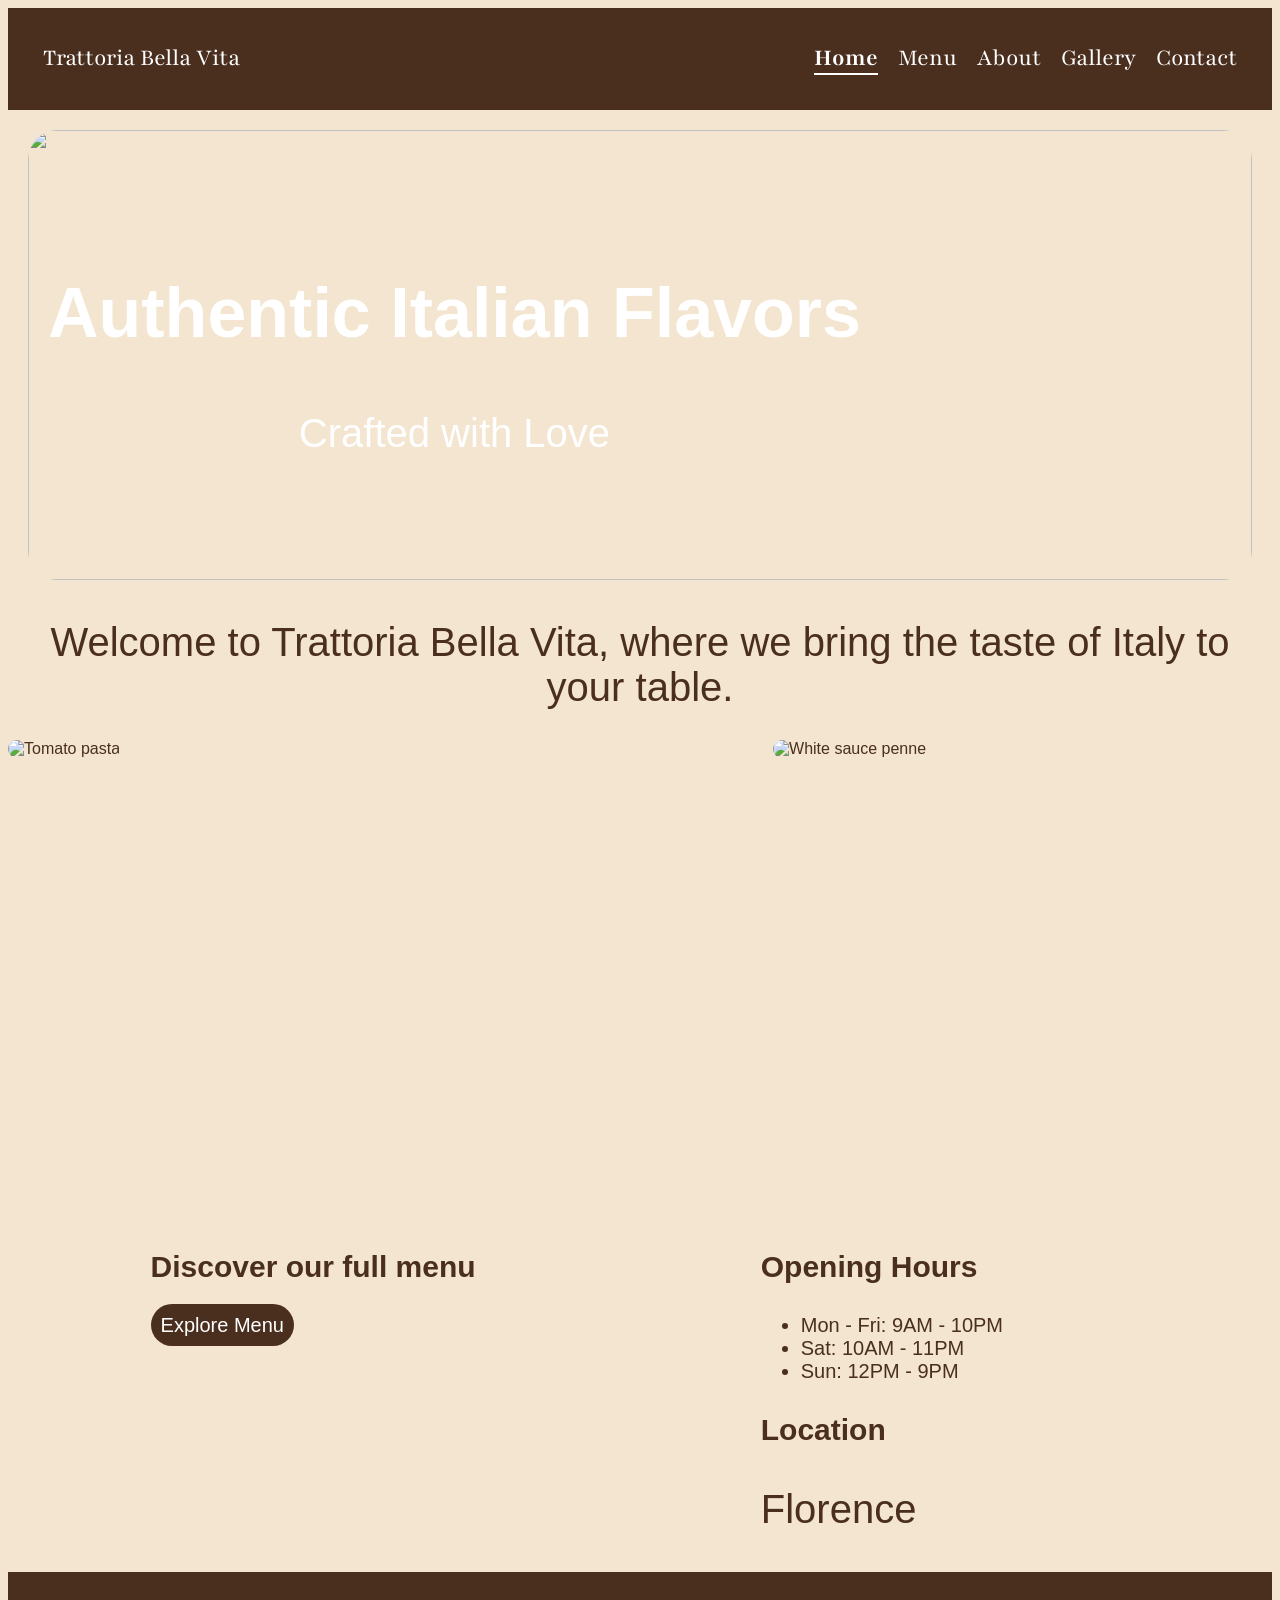
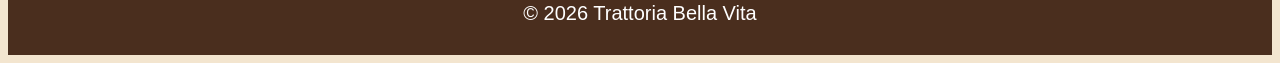
==== index.html @ 94b51648 "completed" ====
<!DOCTYPE html>
<html lang="en">
<head>
    <meta charset="UTF-8">
    <meta name="viewport" content="width=device-width, initial-scale=1.0">
   <title>Trattoria Bella Vita | Home</title>
    <link rel="stylesheet" href="./pages/Home/index.css">
    <link rel="preconnect" href="https://fonts.googleapis.com">
    <link rel="preconnect" href="https://fonts.gstatic.com" crossorigin>
    <link href="https://fonts.googleapis.com/css2?family=Playfair:ital,opsz,wght@0,5..1200,300..900;1,5..1200,300..900&display=swap" rel="stylesheet">
</head>
<body>

    <!-- ================= NAVBAR (USED ON ALL PAGES) ================= -->
    <header class="navbar">
        <div class="logo">Trattoria Bella Vita</div>
        <nav class="nav-links">
            <a href="./index.html" class="active">Home</a>
            <a href="./pages/Menu/menu.html">Menu</a>
            <a href="./pages/About/about.html">About</a>
            <a href="./pages/Gallery/gallery.html">Gallery</a>
            <a href="./pages/Contact/contact.html">Contact</a>
        </nav>
    </header>

    <!-- Hero Section -->
    <section class="hero2">
        <img src="./pages/home/assets/images/homepage.jpeg">
        <div class="hero-content">
            <h2>Authentic Italian Flavors</h2>
            <p>Crafted with Love</p>
        </div>


    </section>

    <!-- Welcome -->
    <section class="welcome">
        <p>
            Welcome to Trattoria Bella Vita, where we bring the taste of Italy to your table.
        </p>
    </section>

    <!-- Featured Dishes -->
    <section class="featured">
        <div class="dish"><img src ="./pages/home/assets/images/dish2.jpeg" alt="Tomato pasta"></div>
        <div class="dish"><video src ="./pages/home/assets/images/dish3.mp4"   autoplay muted loop><video></div>
        <div class="dish"><img src ="./pages/home/assets/images/dish1.jpeg" alt="White sauce penne"></div>
    </section>

    <!-- CTA -->
    <section class="cta">
        <div class="action-button">
            <h3>Discover our full menu</h3>
        <a href="../Menu/menu.html">Explore Menu</a>
    </div>

    <div class="hours">
        <h3>Opening Hours</h3>
        <ul>
            <li>Mon - Fri: 9AM - 10PM</li>
            <li>Sat: 10AM - 11PM</li>
            <li>Sun: 12PM - 9PM</li>
        </ul>

          <h3>Location</h3>
        <p>Florence</p>
    </div>

 
        
    </section>

  

    <!-- Footer -->
    <footer>
        <p>© 2026 Trattoria Bella Vita</p>
    </footer>

</body>
</html>
---- pages/Home/index.css ----
header {
  background-color: #4a2e1e;
  display: flex;
  justify-content: space-between;
  padding: 35px;
  font-size: 25px;
  color: white;

  font-family: "Playfair", serif;
  font-optical-sizing: auto;
  font-weight: 300px;
  font-style: normal;
  font-variation-settings: "wdth" 100;
}
body {
  background-color: #f3e5cf;
  color: #4a2e1e;

  font-family: "Open Sans", sans-serif;
  font-optical-sizing: auto;
  font-weight: 300px;
  font-style: normal;
  font-variation-settings: "wdth" 100;
}
.hours ul li {
  font-size: 20px;
}

nav {
  display: flex;
  gap: 20px;
}

a {
  text-decoration: none;
  color: white;
}

h2 {
  font-size: 70px;
}
p {
  font-size: 40px;
}
h3 {
  font-size: 30px;
}

/* hero */

.hero2 {
  margin-top: 10px;
  display: flex;
  margin: 20px;
  align-items: center;
  position: relative;
  height: 50vh;
}

.hero2 img {
  border-radius: 30px;
  position: absolute;
  width: 100%;
  height: 100%;
  top: 0;
  left: 0;
  z-index: 1;
  object-fit: cover;
}

.hero-content {
  text-align: center;
  position: relative;
  z-index: 2;
  font-size: 40px;
  color: white;
  left: 20px;
}
/* welcome message */
.welcome {
  text-align: center;
  height: 10vh;
  font-size: 30px;
}

/* dishes */

.featured {
  margin-top: 30px;
  justify-self: center;
  display: flex;
  gap: 10px;
  height: 50vh;
  width: 90%;
}

.dish {
  width: 100%;
  height: 100%;
}

.dish img {
  border-radius: 30px;
  width: 100%;
  height: 100%;
  object-fit: cover;
}

.dish video {
  border-radius: 30px;
  width: 100%;
  height: 100%;
  object-fit: cover;
}

.cta {
  display: flex;
  justify-content: space-around;
  justify-self: center;

  width: 90%;
  margin-top: 30px;
}

.action-button a {
  padding: 10px;
  border-radius: 40px;
  background-color: #4a2e1e;
  font-size: 20px;
}
footer {
  background-color: #4a2e1e;
  color: white;
  padding: 10px;

  text-align: center;
}

footer p {
  font-size: 20px;
}

nav a.active {
  font-weight: bold;
  border-bottom: 2px solid white;
}
nav a:hover {
  border-bottom: 2px solid white;
}

@media (max-width: 768px) {
  .navbar {
    display: flex;
    align-items: center;
    height: 15vh;
  }

  nav {
    display: grid;
  }

  nav a {
    font-size: 10px;
  }

  .hero2 {
    margin: 0px;
    margin-top: 20px;
    height: 25vh;
  }
  .hero2 img {
    width: 100%;
    height: 100%;
  }

  .hero-content h2,
  p {
    font-size: 20px;
  }

  .featured {
    display: grid;
    grid-template-columns: 1fr;
    height: 100vh;
  }
  .dish {
    width: 100%;
    height: 33vh;
  }

  .cta {
    margin-top: 50px;
    display: grid;
    height: 50vh;
  }

  .dish img {
    width: 100%;
    height: 100%;
  }

  footer {
    margin-top: 60px;
  }
}

/* tablet  */

@media (max-width: 1024px) {
  .hero {
    margin-top: 10px;
    display: flex;
    margin: 20px;
    align-items: center;
    position: relative;
    height: 50vh;
  }
  .hero img {
    border-radius: 30px;
    position: absolute;
    width: 100%;
    height: 100%;
    top: 0;
    left: 0;
    z-index: 1;
    object-fit: cover;
  }
}
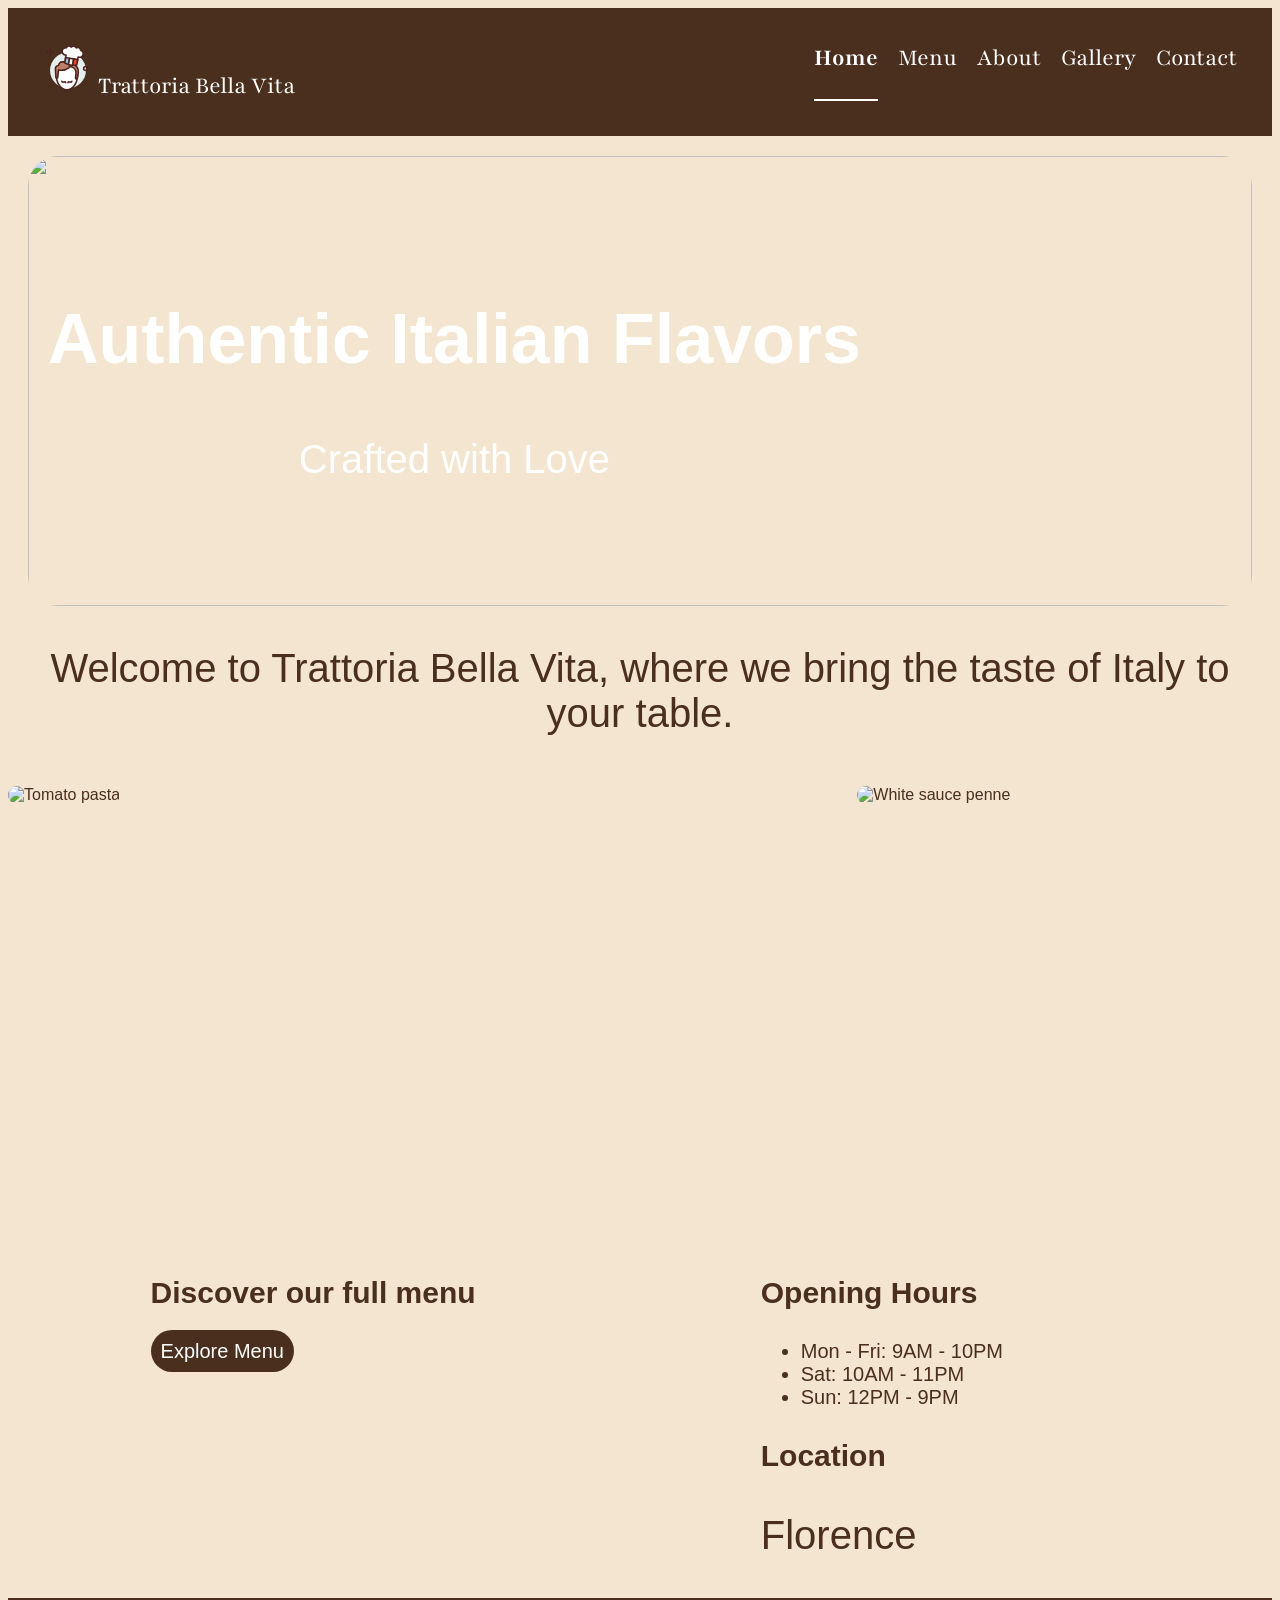
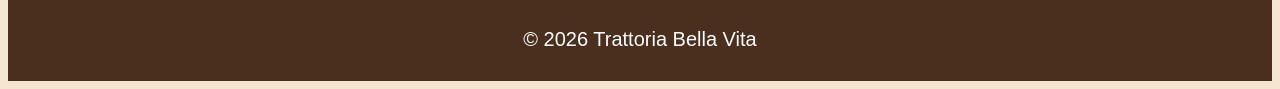
==== commit fcd2a967: "completed" ====
--- a/index.html
+++ b/index.html
@@ -16,7 +16,7 @@
 
     <!-- ================= NAVBAR (USED ON ALL PAGES) ================= -->
     <header class="navbar">
-        <div class="logo">Trattoria Bella Vita</div>
+        <div class="logo"><span><img src="./pages/Home/assets/icons/chef.svg" class="icon2"></span> Trattoria Bella Vita</div>
         <nav class="nav-links">
             <a href="./index.html" class="active">Home</a>
             <a href="./pages/Menu/menu.html">Menu</a>
--- a/pages/Home/index.css
+++ b/pages/Home/index.css
@@ -91,12 +91,13 @@
   display: flex;
   gap: 10px;
   height: 50vh;
-  width: 90%;
+  width: 100%;
 }
 
 .dish {
   width: 100%;
   height: 100%;
+  margin-top: 20px;
 }
 
 .dish img {
@@ -147,6 +148,12 @@
 nav a:hover {
   border-bottom: 2px solid white;
 }
+.icon{
+  width: 24px;
+}
+.icon2{
+  width: 50px;
+}
 
 @media (max-width: 768px) {
   .navbar {
@@ -202,6 +209,9 @@
   footer {
     margin-top: 60px;
   }
+  .icon2{
+  width: 30px;
+}
 }
 
 /* tablet  */
